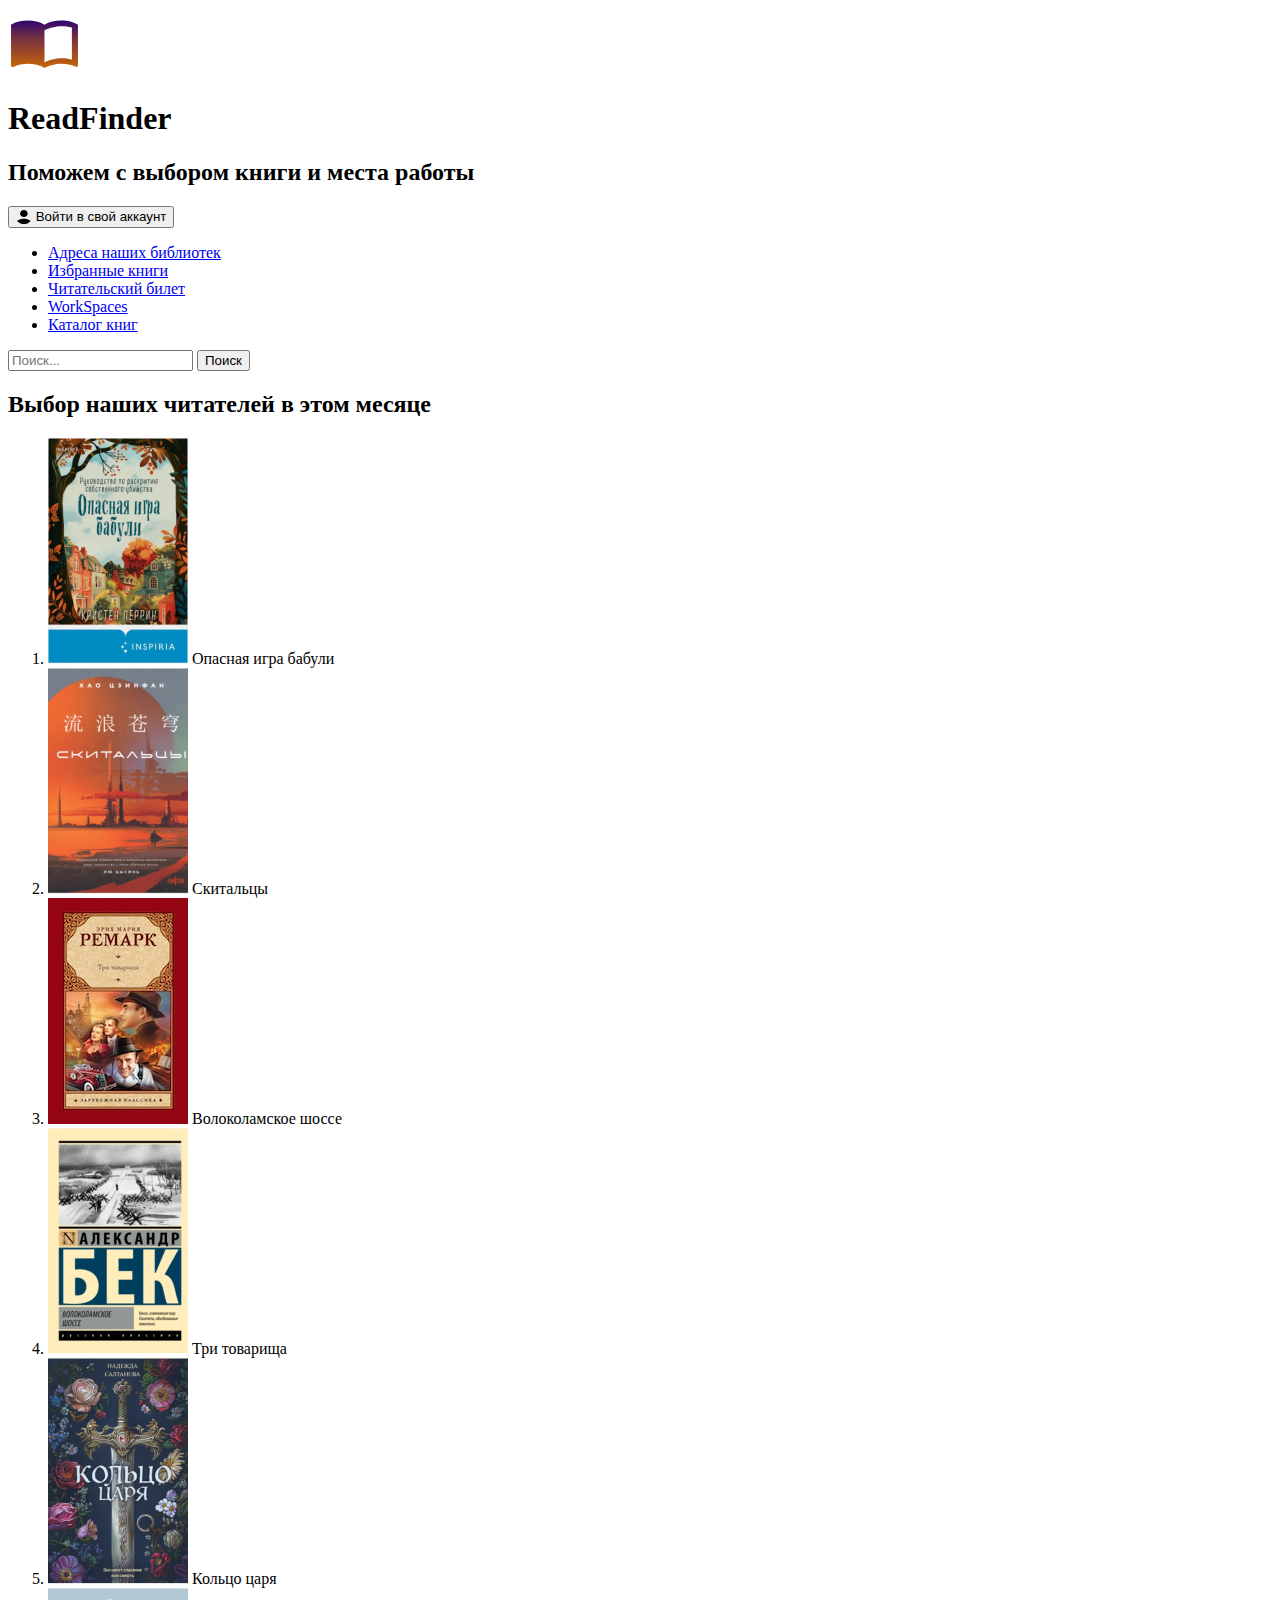
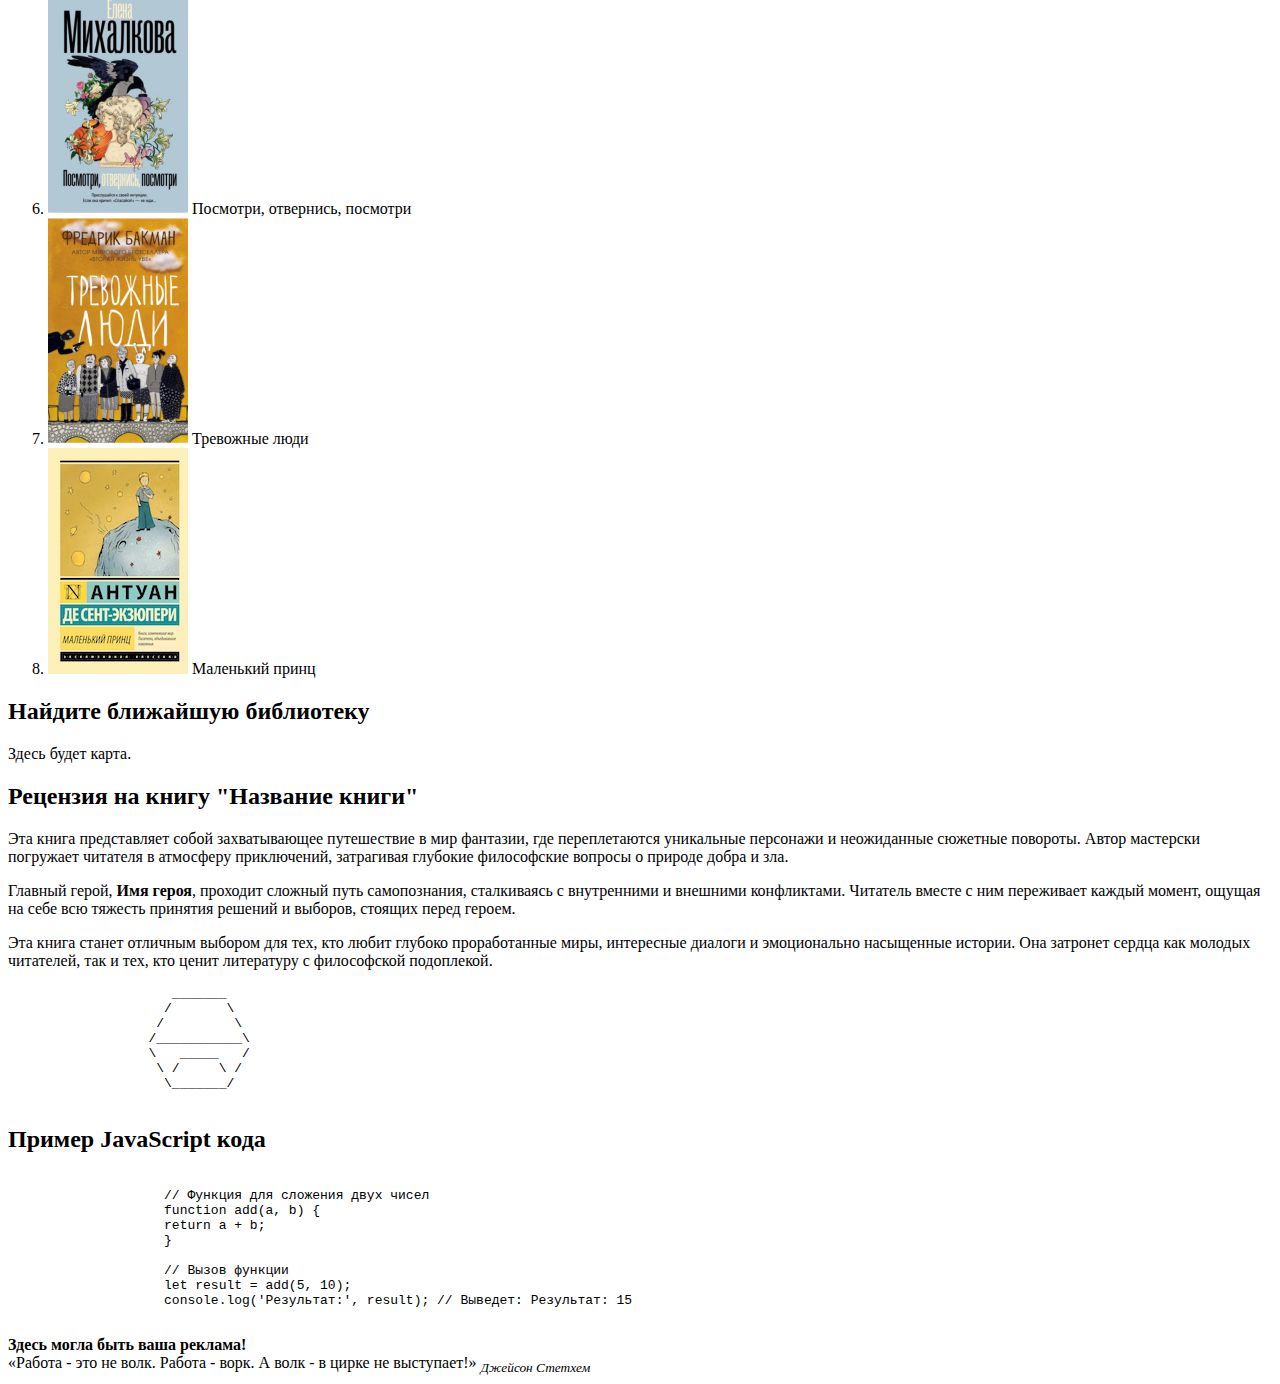
==== index.html @ 36b6b6d8 "HTML markup for the ReadFinder online library is ready" ====
<!DOCTYPE html>
<html lang="ru">
    <head>
        <meta charset="UTF-8">
        <meta name="description" content="Страница для поиска информации о книге, библиотеках и вакансий в библиотеках">
        <meta name="keywords" content="книга, вакансия, библиотека, коворкинг, чтение, изучение">
        <meta name="viewport" content="width=device-width, initial-scale=1.0">
        <!--<link rel="stylesheet" href="outlines.css">-->
        <title>ReadFinder</title>
    </head>
    <body>

        <header>
            <img src="images/bookLogo.svg">
            <h1>ReadFinder</h1>
            <h2>Поможем с выбором книги и места работы</h2>
            <button>
                <img src="images/loginLogo.svg" alt="Иконка" style="width: 16px; height: 16px; vertical-align: middle;">
                Войти в свой аккаунт
            </button>
            <nav>
                <ul>
                    <li><a href="#addresses">Адреса наших библиотек</a></li>
                    <li><a href="#favorites">Избранные книги</a></li>
                    <li><a href="#card">Читательский билет</a></li>
                    <li><a href="#workspaces">WorkSpaces</a></li>
                    <li><a href="#catalog">Каталог книг</a></li>
                </ul>
            </nav>
            <form action="#" method="get">
                <input type="text" placeholder="Поиск...">
                <button type="submit">Поиск</button>
            </form>
        </header>

        <main>
            <section id="books">
                <h2>Выбор наших читателей в этом месяце</h2>
                <ol>
                    <li>
                        <img src="files/bookImage1.jpg">
                        Опасная игра бабули
                    </li>
                    <li>
                        <img src="files/bookImage2.jpg">
                        Скитальцы
                    </li>
                    <li>
                        <img src="files/bookImage3.jpg">
                        Волоколамское шоссе
                    </li>
                    <li>
                        <img src="files/bookImage4.jpg">
                        Три товарища
                    </li>
                    <li>
                        <img src="files/bookImage5.jpg">
                        Кольцо царя
                    </li>
                    <li>
                        <img src="files/bookImage6.jpg">
                        Посмотри, отвернись, посмотри
                    </li>
                    <li>
                        <img src="files/bookImage7.jpg">
                        Тревожные люди
                    </li>
                    <li>
                        <img src="files/bookImage8.jpg">
                        Маленький принц
                    </li>
                </ol>
            </section>

            <section id="map">
                <h2>Найдите ближайшую библиотеку</h2>
                <p>Здесь будет карта.</p>
            </section>

            <section id="articles">
                <article>
                    <h2>Рецензия на книгу "Название книги"</h2>
                    <p>Эта книга представляет собой захватывающее путешествие в мир фантазии, где переплетаются уникальные персонажи и неожиданные сюжетные повороты. Автор мастерски погружает читателя в атмосферу приключений, затрагивая глубокие философские вопросы о природе добра и зла.</p>

                    <p>Главный герой, <strong>Имя героя</strong>, проходит сложный путь самопознания, сталкиваясь с внутренними и внешними конфликтами. Читатель вместе с ним переживает каждый момент, ощущая на себе всю тяжесть принятия решений и выборов, стоящих перед героем.</p>

                    <p>Эта книга станет отличным выбором для тех, кто любит глубоко проработанные миры, интересные диалоги и эмоционально насыщенные истории. Она затронет сердца как молодых читателей, так и тех, кто ценит литературу с философской подоплекой.</p>
                </article>
            </section>

            <section id="pseudographics">
                <pre>
                     _______
                    /       \
                   /         \
                  /___________\
                  \   _____   /
                   \ /     \ /
                    \_______/
                </pre>
            </section>

            <section id="code snippet">
                <h2>Пример JavaScript кода</h2>
                <pre><code>
                    // Функция для сложения двух чисел
                    function add(a, b) {
                    return a + b;
                    }

                    // Вызов функции
                    let result = add(5, 10);
                    console.log('Результат:', result); // Выведет: Результат: 15
                </code></pre>
            </section>
        </main>

        <footer>
            <section id="advertising">
                <aside><strong>Здесь могла быть ваша реклама!</strong></aside>
            </section>

            <section id="quotes">
                <q>Работа - это не волк. Работа - ворк. А волк - в цирке не выступает!</q>
                <cite><sub>Джейсон Стетхем</sub></cite>

            </section>
        </footer>

    </body>
</html>
---- outlines.css ----
* {
    position: relative;
    padding: 10px; /* Небольшой отступ для содержания */
    box-sizing: border-box; /* Учитываем границы и отступы в общей ширине элемента */
}

/* Стиль подписей */
*::before {
    content: attr(data-tag);
    position: absolute;
    top: 5px;
    right: 5px;
    background-color: rgba(0, 0, 0, 0.4); /* Увеличен opacity для более заметного фона */
    color: rgba(255, 255, 255, 0.9); /* Сделан текст более заметным */
    font-size: 12px;
    padding: 2px 6px;
    border-radius: 3px;
    z-index: 100;
    white-space: nowrap;
}

/* Установка z-index для предотвращения наложения */
html {
    outline: 2px dashed lightblue;
    z-index: 1;
    margin-bottom: 20px; /* Добавлено пространство снизу */
}

body {
    outline: 2px dashed blue;
    background-color: #e3f2fd;
    padding: 20px; /* Увеличен отступ */
    position: relative; /* Чтобы внутренние элементы могли быть позиционированы относительно body */
    z-index: 2;
}

header {
    outline: 2px solid blue;
    background-color: #bbdefb;
    margin-bottom: 20px; /* Добавлено пространство снизу */
    position: relative; /* Чтобы внутренние элементы могли быть позиционированы относительно header */
    z-index: 3;
}

/* Остальные элементы остаются без изменений */

nav {
    outline: 2px solid purple;
    background-color: #e1bee7;
    padding: 10px;
}

main {
    outline: 2px solid green;
    background-color: #c8e6c9;
    padding: 10px;
    margin-bottom: 10px;
}

section {
    outline: 2px solid orange;
    background-color: #ffe0b2;
    padding: 10px;
}

article {
    outline: 2px solid red;
    background-color: #ffcdd2;
    padding: 10px;
    margin-bottom: 10px;
}

footer {
    outline: 2px solid lightgreen;
    background-color: #dcedc8;
    padding: 10px;
}

h1, h2, h3, h4, h5, h6 {
    outline: 2px solid pink;
}

p {
    outline: 2px solid yellow;
    padding: 5px;
}

a {
    outline: 2px solid cyan;
    color: blue;
    text-decoration: underline;
}

ul, ol {
    outline: 2px solid teal;
    padding: 10px;
    margin-bottom: 10px;
}

li {
    outline: 2px solid lightcoral;
    margin: 5px 0;
}

table {
    outline: 2px solid darkgreen;
    width: 100%;
    border-collapse: collapse;
}

td, th {
    outline: 2px solid brown;
    padding: 5px;
    text-align: left;
}

img {
    outline: 2px solid violet;
    padding: 5px;
}

form {
    outline: 2px solid olive;
    padding: 10px;
    margin-bottom: 10px;
}

input, button, textarea, select {
    outline: 2px solid darkorange;
    margin-bottom: 10px;
    padding: 5px;
}

/* Добавляем имена элементов */
html::before { content: "<html>"; background-color: rgba(173, 216, 230, 0.5); }
body::before { content: "<body>"; background-color: rgba(135, 206, 250, 0.5); }
header::before { content: "<header>"; background-color: rgba(187, 222, 251, 0.5); }
nav::before { content: "<nav>"; background-color: rgba(225, 190, 231, 0.5); }
main::before { content: "<main>"; background-color: rgba(200, 230, 201, 0.5); }
section::before { content: "<section>"; background-color: rgba(255, 224, 178, 0.5); }
article::before { content: "<article>"; background-color: rgba(255, 205, 210, 0.5); }
footer::before { content: "<footer>"; background-color: rgba(220, 237, 200, 0.5); }
h1::before { content: "<h1>"; background-color: rgba(255, 182, 193, 0.5); }
h2::before { content: "<h2>"; background-color: rgba(255, 182, 193, 0.5); }
h3::before { content: "<h3>"; background-color: rgba(255, 182, 193, 0.5); }
h4::before { content: "<h4>"; background-color: rgba(255, 182, 193, 0.5); }
h5::before { content: "<h5>"; background-color: rgba(255, 182, 193, 0.5); }
h6::before { content: "<h6>"; background-color: rgba(255, 182, 193, 0.5); }
p::before { content: "<p>"; background-color: rgba(255, 255, 102, 0.5); }
a::before { content: "<a>"; background-color: rgba(173, 216, 230, 0.5); }
ul::before { content: "<ul>"; background-color: rgba(0, 128, 128, 0.5); }
ol::before { content: "<ol>"; background-color: rgba(0, 128, 128, 0.5); }
li::before { content: "<li>"; background-color: rgba(240, 128, 128, 0.5); }
table::before { content: "<table>"; background-color: rgba(34, 139, 34, 0.5); }
td::before { content: "<td>"; background-color: rgba(139, 69, 19, 0.5); }
th::before { content: "<th>"; background-color: rgba(139, 69, 19, 0.5); }
img::before { content: "<img>"; background-color: rgba(238, 130, 238, 0.5); }
form::before { content: "<form>"; background-color: rgba(128, 128, 0, 0.5); }
input::before { content: "<input>"; background-color: rgba(255, 165, 0, 0.5); }
button::before { content: "<button>"; background-color: rgba(255, 165, 0, 0.5); }
textarea::before { content: "<textarea>"; background-color: rgba(255, 165, 0, 0.5); }
select::before { content: "<select>"; background-color: rgba(255, 165, 0, 0.5); }
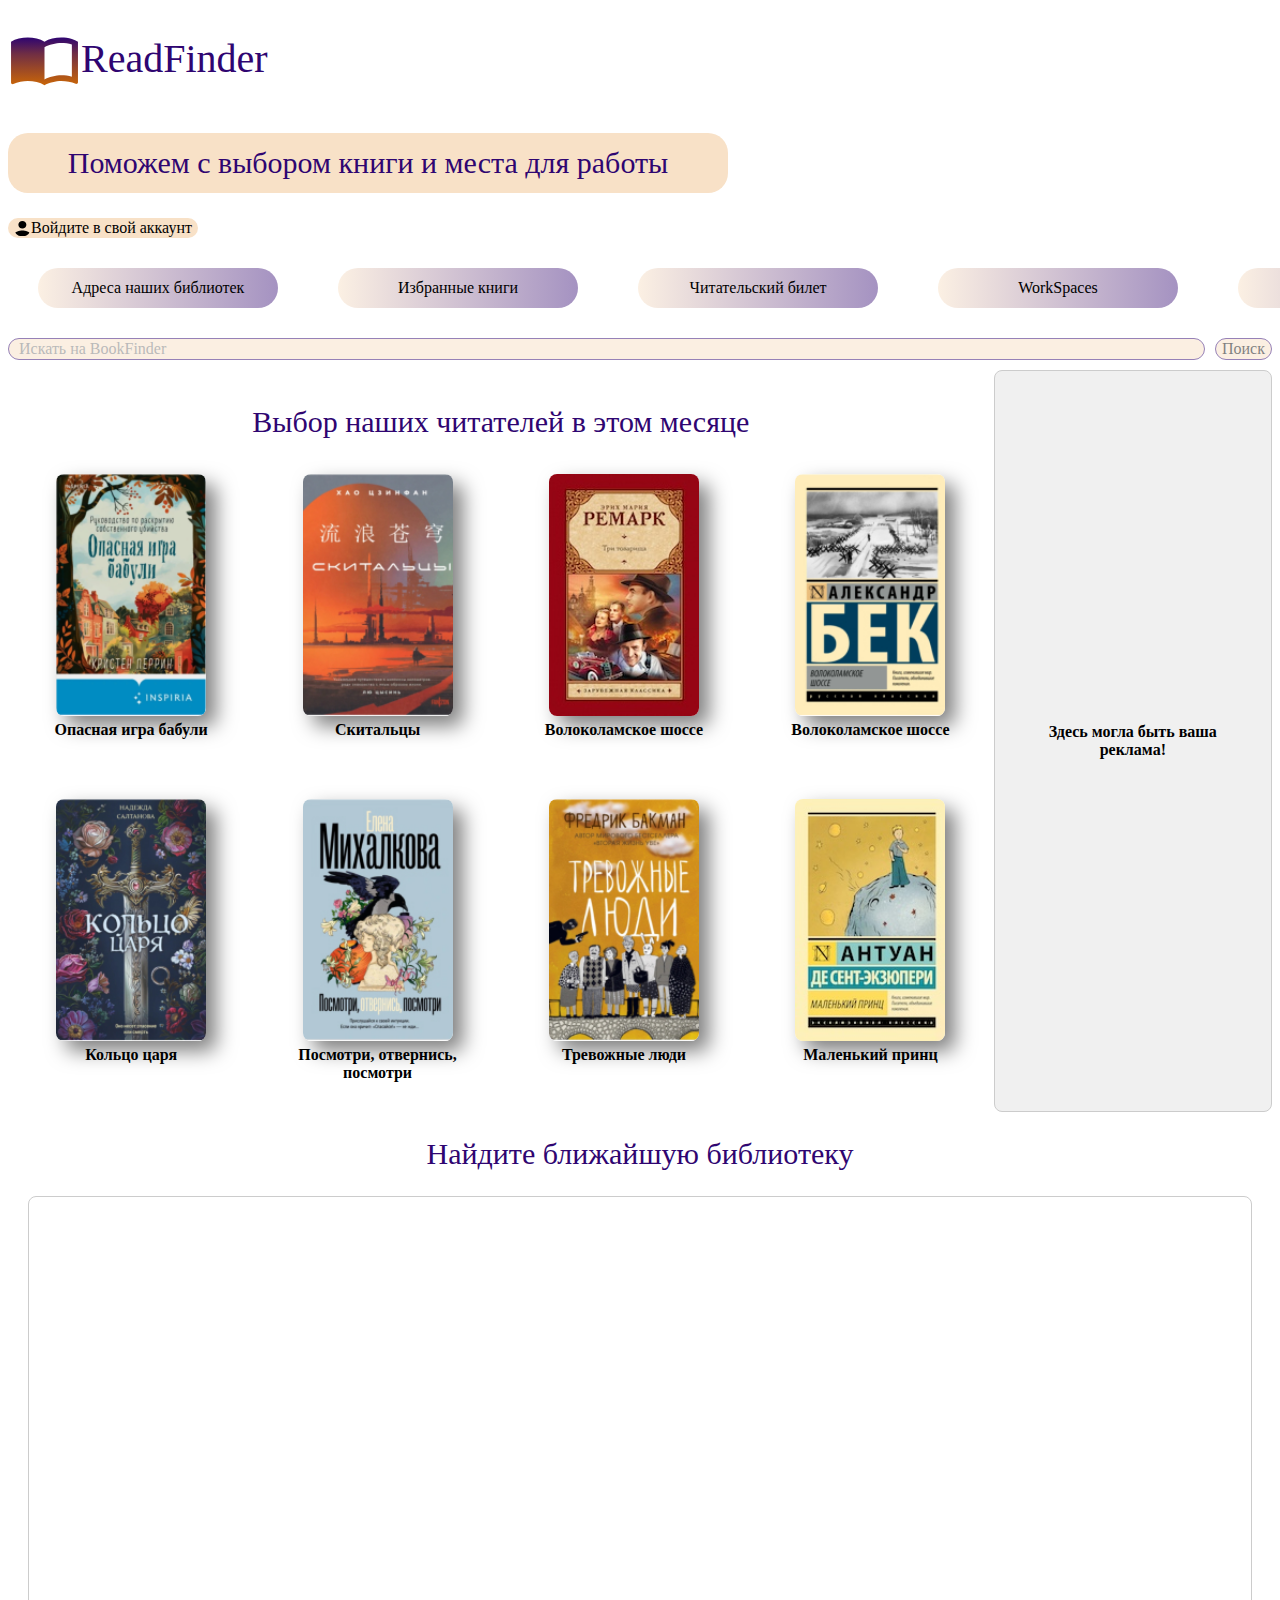
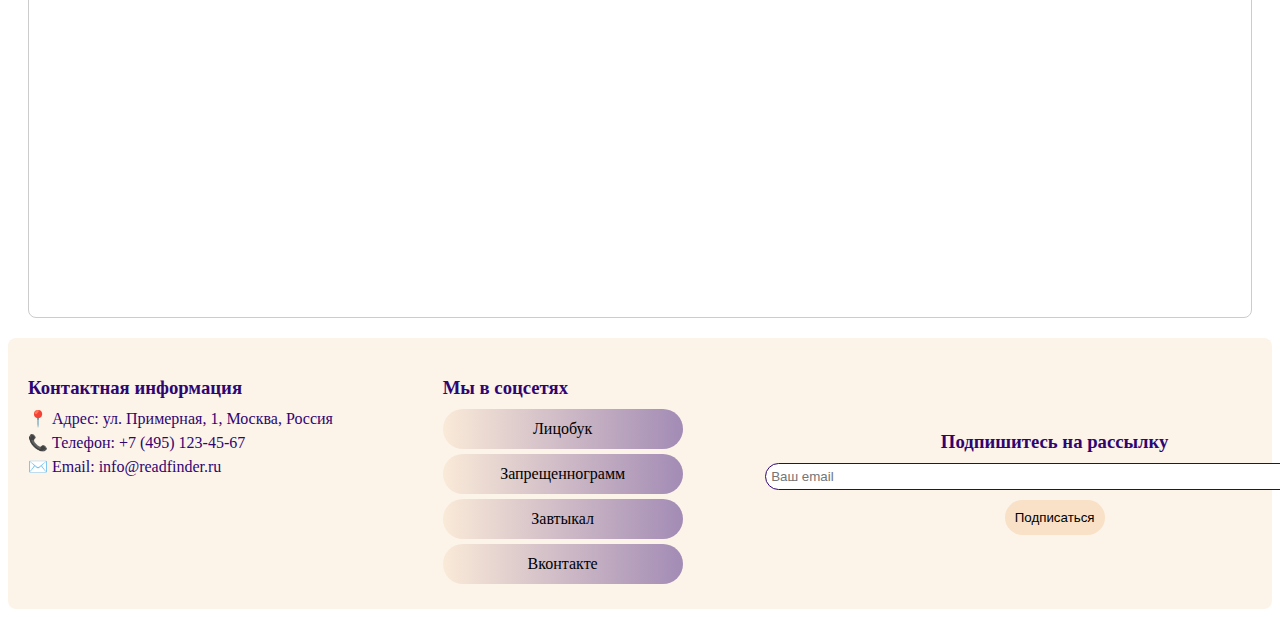
==== commit a347ca4f: "CSS file was added" ====
--- a/index.html
+++ b/index.html
@@ -1,129 +1,123 @@
 <!DOCTYPE html>
 <html lang="ru">
     <head>
+        <link rel="stylesheet" href="index.css">
         <meta charset="UTF-8">
         <meta name="description" content="Страница для поиска информации о книге, библиотеках и вакансий в библиотеках">
         <meta name="keywords" content="книга, вакансия, библиотека, коворкинг, чтение, изучение">
         <meta name="viewport" content="width=device-width, initial-scale=1.0">
-        <!--<link rel="stylesheet" href="outlines.css">-->
         <title>ReadFinder</title>
     </head>
     <body>
 
         <header>
-            <img src="images/bookLogo.svg">
-            <h1>ReadFinder</h1>
-            <h2>Поможем с выбором книги и места работы</h2>
-            <button>
-                <img src="images/loginLogo.svg" alt="Иконка" style="width: 16px; height: 16px; vertical-align: middle;">
-                Войти в свой аккаунт
+            <div id="logo">
+                <img src="images/bookLogo.svg" alt="изображение лого">
+                <h1>ReadFinder</h1>
+            </div>
+            <h2 id="slog">Поможем с выбором книги и места для работы</h2>
+            <button id="login">
+                <img src="images/loginLogo.svg" alt="Иконка">
+                Войдите в свой аккаунт
             </button>
+
             <nav>
-                <ul>
+                <ol>
                     <li><a href="#addresses">Адреса наших библиотек</a></li>
                     <li><a href="#favorites">Избранные книги</a></li>
                     <li><a href="#card">Читательский билет</a></li>
                     <li><a href="#workspaces">WorkSpaces</a></li>
                     <li><a href="#catalog">Каталог книг</a></li>
-                </ul>
+                </ol>
             </nav>
-            <form action="#" method="get">
-                <input type="text" placeholder="Поиск...">
+
+            <form action="#login" method="get">
+                <input type="text" placeholder="Искать на BookFinder">
                 <button type="submit">Поиск</button>
             </form>
         </header>
 
         <main>
-            <section id="books">
-                <h2>Выбор наших читателей в этом месяце</h2>
-                <ol>
-                    <li>
-                        <img src="files/bookImage1.jpg">
-                        Опасная игра бабули
-                    </li>
-                    <li>
-                        <img src="files/bookImage2.jpg">
-                        Скитальцы
-                    </li>
-                    <li>
-                        <img src="files/bookImage3.jpg">
-                        Волоколамское шоссе
-                    </li>
-                    <li>
-                        <img src="files/bookImage4.jpg">
-                        Три товарища
-                    </li>
-                    <li>
-                        <img src="files/bookImage5.jpg">
-                        Кольцо царя
-                    </li>
-                    <li>
-                        <img src="files/bookImage6.jpg">
-                        Посмотри, отвернись, посмотри
-                    </li>
-                    <li>
-                        <img src="files/bookImage7.jpg">
-                        Тревожные люди
-                    </li>
-                    <li>
-                        <img src="files/bookImage8.jpg">
-                        Маленький принц
-                    </li>
-                </ol>
-            </section>
+
+            <div id="books-and-ads">
+                <section id="best-books">
+                    <h2>Выбор наших читателей в этом месяце</h2>
+                    <ol>
+                        <li>
+                            <img src="files/bookImage1.jpg" alt="изображение книги">
+                            <span>Опасная игра бабули</span>
+                        </li>
+                        <li>
+                            <img src="files/bookImage2.jpg" alt="изображение книги">
+                            <span>Скитальцы</span>
+                        </li>
+                        <li>
+                            <img src="files/bookImage3.jpg" alt="изображение книги">
+                            <span>Волоколамское шоссе</span>
+                        </li>
+                        <li>
+                            <img src="files/bookImage4.jpg" alt="изображение книги">
+                            <span>Волоколамское шоссе</span>
+                        </li>
+                        <li>
+                            <img src="files/bookImage5.jpg" alt="изображение книги">
+                            <span>Кольцо царя</span>
+                        </li>
+                        <li>
+                            <img src="files/bookImage6.jpg" alt="изображение книги">
+                            <span>Посмотри, отвернись, посмотри</span>
+                        </li>
+                        <li>
+                            <img src="files/bookImage7.jpg" alt="изображение книги">
+                            <span>Тревожные люди</span>
+                        </li>
+                        <li>
+                            <img src="files/bookImage8.jpg" alt="изображение книги">
+                            <span>Маленький принц</span>
+                        </li>
+                    </ol>
+                </section>
+
+                <section id="advertising">
+                    <aside><strong>Здесь могла быть ваша реклама!</strong></aside>
+                </section>
+            </div>
 
             <section id="map">
                 <h2>Найдите ближайшую библиотеку</h2>
-                <p>Здесь будет карта.</p>
+                <div id="map-container">
+                    <iframe
+                            src="https://yandex.ru/map-widget/v1/?um=constructor%3A86622176465eceaf7da85390942378d9879f2b0e415880adba91117fdd1f2b6a&amp;source=constructor"
+                            width="1280"
+                            height="720"
+                            frameborder="0">
+                    </iframe>
+                </div>
             </section>
 
-            <section id="articles">
-                <article>
-                    <h2>Рецензия на книгу "Название книги"</h2>
-                    <p>Эта книга представляет собой захватывающее путешествие в мир фантазии, где переплетаются уникальные персонажи и неожиданные сюжетные повороты. Автор мастерски погружает читателя в атмосферу приключений, затрагивая глубокие философские вопросы о природе добра и зла.</p>
 
-                    <p>Главный герой, <strong>Имя героя</strong>, проходит сложный путь самопознания, сталкиваясь с внутренними и внешними конфликтами. Читатель вместе с ним переживает каждый момент, ощущая на себе всю тяжесть принятия решений и выборов, стоящих перед героем.</p>
-
-                    <p>Эта книга станет отличным выбором для тех, кто любит глубоко проработанные миры, интересные диалоги и эмоционально насыщенные истории. Она затронет сердца как молодых читателей, так и тех, кто ценит литературу с философской подоплекой.</p>
-                </article>
-            </section>
-
-            <section id="pseudographics">
-                <pre>
-                     _______
-                    /       \
-                   /         \
-                  /___________\
-                  \   _____   /
-                   \ /     \ /
-                    \_______/
-                </pre>
-            </section>
-
-            <section id="code snippet">
-                <h2>Пример JavaScript кода</h2>
-                <pre><code>
-                    // Функция для сложения двух чисел
-                    function add(a, b) {
-                    return a + b;
-                    }
-
-                    // Вызов функции
-                    let result = add(5, 10);
-                    console.log('Результат:', result); // Выведет: Результат: 15
-                </code></pre>
-            </section>
         </main>
 
         <footer>
-            <section id="advertising">
-                <aside><strong>Здесь могла быть ваша реклама!</strong></aside>
+            <section id="contact-information">
+                <h3>Контактная информация</h3>
+                <p>📍 Адрес: ул. Примерная, 1, Москва, Россия</p>
+                <p>📞 Телефон: +7 (495) 123-45-67</p>
+                <p>✉️ Email: info@readfinder.ru</p>
             </section>
-
-            <section id="quotes">
-                <q>Работа - это не волк. Работа - ворк. А волк - в цирке не выступает!</q>
-                <cite><sub>Джейсон Стетхем</sub></cite>
-
+            <section id="social-media">
+                <h3>Мы в соцсетях</h3>
+                <p><a href="#">Лицобук</a></p>
+                <p><a href="#">Запрещеннограмм</a></p>
+                <p><a href="#">Завтыкал</a></p>
+                <p><a href="#">Вконтакте</a></p>
+            </section>
+            <section id="newsletter">
+                <h3>Подпишитесь на рассылку</h3>
+                <form action="#" method="post">
+                    <input type="email" name="email" placeholder="Ваш email" required>
+                    <button type="submit">Подписаться</button>
+                </form>
             </section>
         </footer>
 
--- a/index.css
+++ b/index.css
@@ -0,0 +1,206 @@
+h1{
+    font: lighter 40px Inter;
+    color: #2F0571;
+}
+
+#logo{
+    display: flex;
+    justify-content: left;
+}
+
+#slog{
+    font: lighter 30px Inter;
+    height: 60px;
+    width: 720px;
+    background-color: #F8E1C7;
+    border-radius: 20px;
+    display: flex;
+    justify-content: center;
+    align-items: center;
+}
+
+h2{
+    font: lighter 30px Inter;
+    color: #2F0571;
+}
+
+nav ol{
+    display: flex;
+    justify-content: space-between;
+    padding: 0;
+    margin: 20px;
+}
+
+a{
+    font: lighter 16px Inter;
+    height: 40px;
+    width: 240px;
+    color: black;
+    background: linear-gradient(to right, rgba(248, 225, 199, 0.5), rgba(47, 5, 113, 0.435));
+    border-radius: 20px;
+    display: flex;
+    justify-content: center;
+    align-items: center;
+    text-decoration: none;
+}
+
+ol {
+    display: grid;
+    grid-template-columns: repeat(4, 1fr);
+    gap: 40px;
+    margin: 0;
+    padding: 0;
+}
+
+ol li {
+    display: flex;
+    flex-direction: column;
+    align-items: center;
+    font: lighter 16px Inter;
+    margin: 10px;
+}
+
+ol li span {
+    font-weight: bold;
+    margin-top: 5px;
+    text-align: center;
+}
+
+ol li img{
+    width: 150px;
+    height: auto;
+    border-radius: 8px;
+    box-shadow: 10px 10px 20px rgba(0, 0, 0, 0.5)
+}
+
+#login{
+    font: lighter 16px Inter;
+    background-color: #F8E1C7;
+    border-radius: 20px;
+    display: flex;
+    justify-content: center;
+    align-items: center;
+    border: 0;
+    cursor: pointer;
+}
+
+#login img{
+    width: 17px;
+    height: 17px;
+}
+header form [type="text"], header form [type="submit"] {
+    font: lighter 16px Inter;
+    background-color: #F8E1C7;
+    border-radius: 20px;
+    display: flex;
+    justify-content: center;
+    align-items: center;
+    border: 1px solid #2F0571;
+    opacity: 0.5;
+}
+header form [type="text"]{
+    width: 100%;
+    padding-left: 10px;
+    margin-right: 10px;
+}
+
+header form{
+    display: flex;
+    justify-content: center;
+    align-items: center;
+}
+
+#books-and-ads {
+    display: flex;
+    margin: 0;
+}
+
+#best-books {
+    flex: 4;
+    text-align: center;
+    padding: 20px;
+}
+
+#advertising {
+    flex: 1;
+    padding: 20px;
+    margin-top: 10px;
+    background-color: #f0f0f0;
+    border: 1px solid #ccc;
+    border-radius: 8px;
+    display: flex;
+    justify-content: center;
+    align-items: center;
+    text-align: center;
+}
+
+#map {
+    text-align: center;
+    margin: 20px ;
+}
+
+#map-container {
+    display: flex;
+    justify-content: center;
+}
+
+iframe {
+    border: 1px solid #ccc;
+    border-radius: 8px;
+}
+
+footer {
+    width: 100%;
+    padding: 20px;
+    background-color: rgba(248, 225, 199, 0.4);
+    display: grid;
+    grid-template-columns: repeat(3, 1fr);
+    gap: 20px;
+    border-radius: 8px;
+    box-sizing: border-box;
+}
+
+#contact-information,
+#social-media,
+#newsletter {
+    font: lighter 16px Inter;
+    color: #2F0571;
+}
+
+h3 {
+    margin-bottom: 10px;
+}
+
+#contact-information p,
+#social-media p {
+    margin: 5px 0;
+}
+
+#newsletter {
+    display: flex;
+    flex-direction: column;
+    justify-content: center;
+    align-items: center;
+}
+
+#newsletter form {
+    display: flex;
+    flex-direction: column;
+    align-items: center;
+}
+
+#newsletter input {
+    padding: 5px;
+    margin-bottom: 10px;
+    border: 1px solid #2F0571;
+    border-radius: 20px;
+    width: 300%;
+}
+
+#newsletter button {
+    background-color: #F8E1C7;
+    border: none;
+    border-radius: 20px;
+    padding: 10px;
+    cursor: pointer;
+}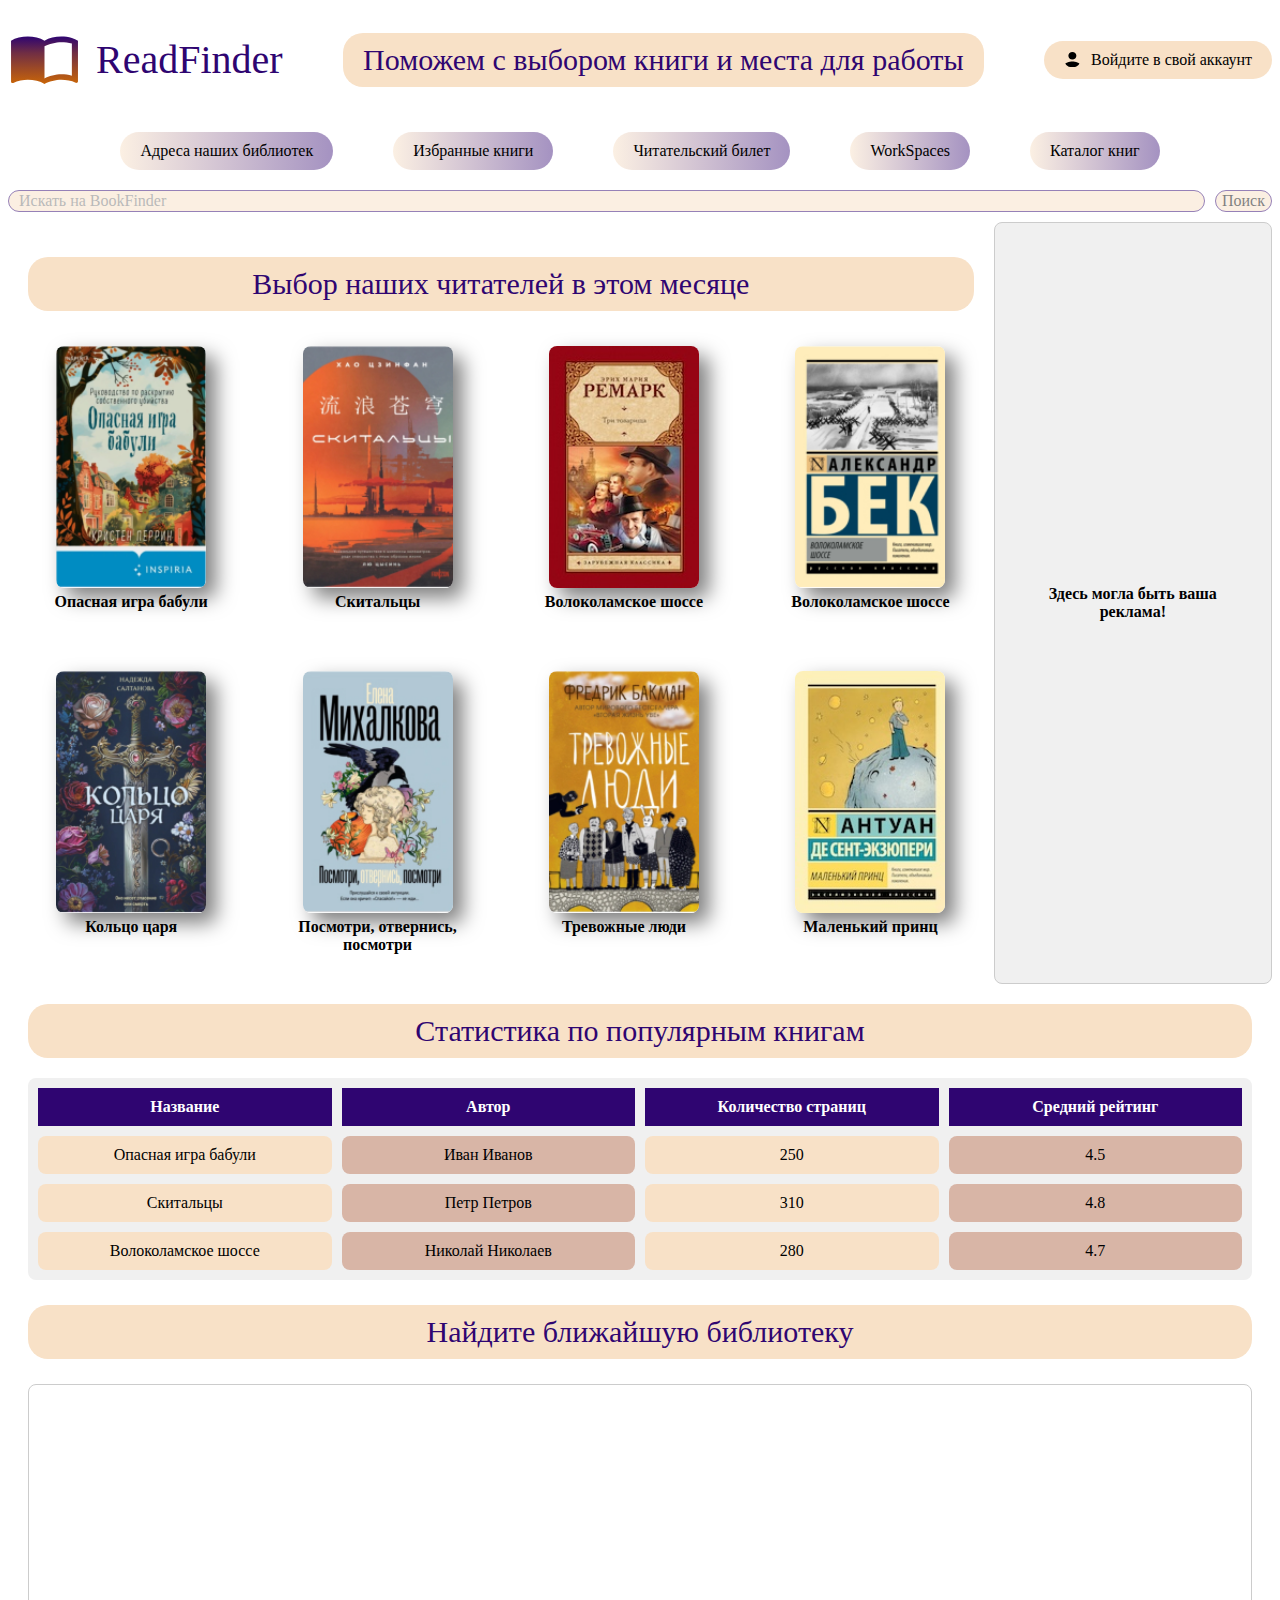
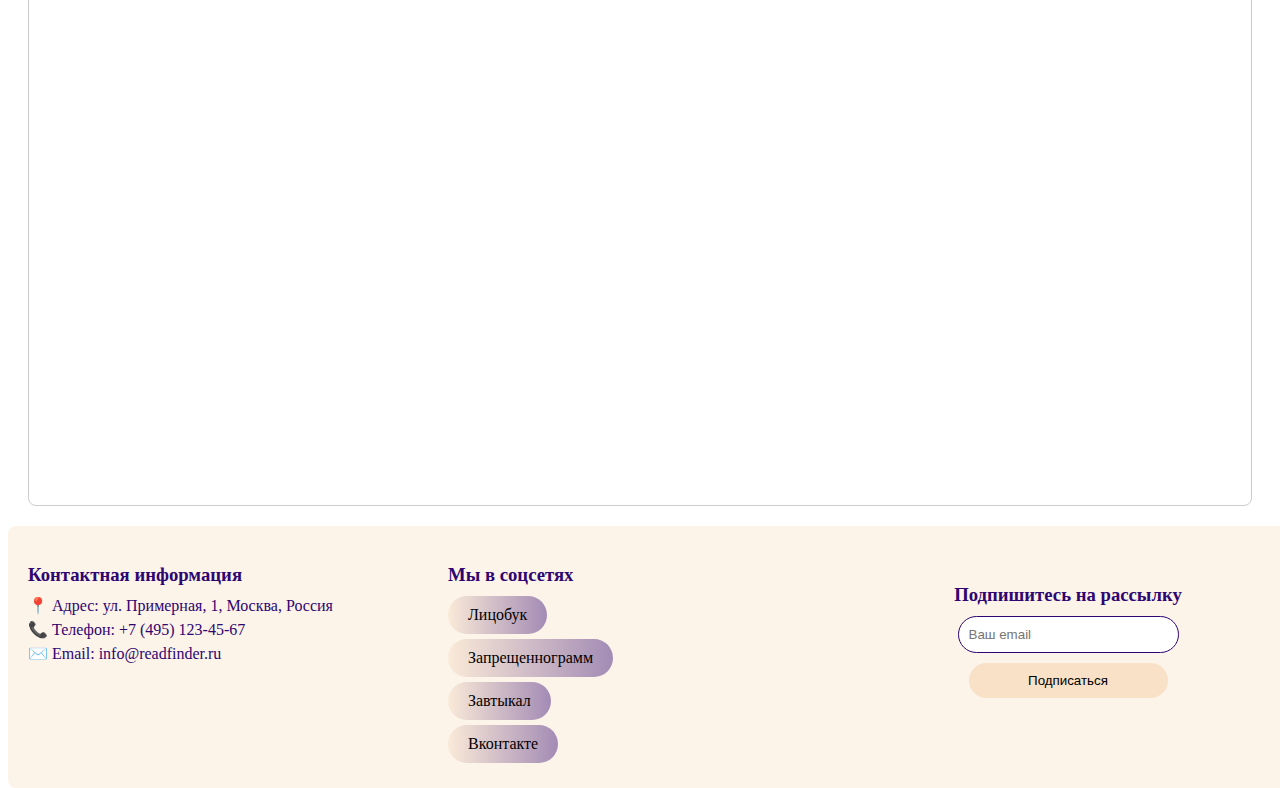
==== commit 4c0b2999: "All remaining text was aligned, optimizations were carried out for correct display on HD, Full HD, Q" ====
--- a/index.html
+++ b/index.html
@@ -11,23 +11,27 @@
     <body>
 
         <header>
-            <div id="logo">
-                <img src="images/bookLogo.svg" alt="изображение лого">
-                <h1>ReadFinder</h1>
+            <div id="base-header">
+                <div id="logo-text">
+                    <a href="index.html">
+                        <img src="images/bookLogo.svg" alt="изображение лого">
+                    </a>
+                    <h1>ReadFinder</h1>
+                </div>
+                <h2 id="slog">Поможем с выбором книги и места для работы</h2>
+                <button id="login">
+                    <img src="images/loginLogo.svg" alt="Иконка">
+                    Войдите в свой аккаунт
+                </button>
             </div>
-            <h2 id="slog">Поможем с выбором книги и места для работы</h2>
-            <button id="login">
-                <img src="images/loginLogo.svg" alt="Иконка">
-                Войдите в свой аккаунт
-            </button>
 
             <nav>
                 <ol>
-                    <li><a href="#addresses">Адреса наших библиотек</a></li>
-                    <li><a href="#favorites">Избранные книги</a></li>
-                    <li><a href="#card">Читательский билет</a></li>
-                    <li><a href="#workspaces">WorkSpaces</a></li>
-                    <li><a href="#catalog">Каталог книг</a></li>
+                    <li><a href="#addresses" class="gradient-links">Адреса наших библиотек</a></li>
+                    <li><a href="#favorites" class="gradient-links">Избранные книги</a></li>
+                    <li><a href="#card" class="gradient-links">Читательский билет</a></li>
+                    <li><a href="#workspaces" class="gradient-links">WorkSpaces</a></li>
+                    <li><a href="#catalog" class="gradient-links">Каталог книг</a></li>
                 </ol>
             </nav>
 
@@ -83,6 +87,32 @@
                 </section>
             </div>
 
+            <section id="book-stats">
+                <h2>Статистика по популярным книгам</h2>
+                <div id="book-table">
+                    <div class="header">Название</div>
+                    <div class="header">Автор</div>
+                    <div class="header">Количество страниц</div>
+                    <div class="header">Средний рейтинг</div>
+
+                    <div class="row">Опасная игра бабули</div>
+                    <div class="row">Иван Иванов</div>
+                    <div class="row">250</div>
+                    <div class="row">4.5</div>
+
+                    <div class="row">Скитальцы</div>
+                    <div class="row">Петр Петров</div>
+                    <div class="row">310</div>
+                    <div class="row">4.8</div>
+
+                    <div class="row">Волоколамское шоссе</div>
+                    <div class="row">Николай Николаев</div>
+                    <div class="row">280</div>
+                    <div class="row">4.7</div>
+                </div>
+            </section>
+
+
             <section id="map">
                 <h2>Найдите ближайшую библиотеку</h2>
                 <div id="map-container">
@@ -95,7 +125,6 @@
                 </div>
             </section>
 
-
         </main>
 
         <footer>
@@ -107,10 +136,10 @@
             </section>
             <section id="social-media">
                 <h3>Мы в соцсетях</h3>
-                <p><a href="#">Лицобук</a></p>
-                <p><a href="#">Запрещеннограмм</a></p>
-                <p><a href="#">Завтыкал</a></p>
-                <p><a href="#">Вконтакте</a></p>
+                <p><a class="gradient-links" href="#">Лицобук</a></p>
+                <p><a class="gradient-links" href="#">Запрещеннограмм</a></p>
+                <p><a class="gradient-links" href="#">Завтыкал</a></p>
+                <p><a class="gradient-links" href="#">Вконтакте</a></p>
             </section>
             <section id="newsletter">
                 <h3>Подпишитесь на рассылку</h3>
--- a/index.css
+++ b/index.css
@@ -1,47 +1,75 @@
-h1{
+#base-header {
+    display: flex;
+    align-items: center;
+    justify-content: space-between;
+    gap: 20px;
+}
+
+#logo-text {
+    display: flex;
+    align-items: center;
+}
+
+#logo-text img {
+    margin-right: 15px;
+}
+
+h1 {
     font: lighter 40px Inter;
     color: #2F0571;
 }
 
-#logo{
-    display: flex;
-    justify-content: left;
-}
-
-#slog{
-    font: lighter 30px Inter;
-    height: 60px;
-    width: 720px;
-    background-color: #F8E1C7;
-    border-radius: 20px;
-    display: flex;
-    justify-content: center;
-    align-items: center;
-}
-
-h2{
+h2 {
     font: lighter 30px Inter;
     color: #2F0571;
-}
-
-nav ol{
-    display: flex;
-    justify-content: space-between;
+    background-color: #F8E1C7;
+    border-radius: 20px;
+    padding: 10px 20px;
+}
+
+#login {
+    display: flex;
+    align-items: center;
+    justify-content: center;
+    background-color: #2F0571;
+    color: black;
+    border: none;
+    padding: 10px 20px;
+    border-radius: 10px;
+    cursor: pointer;
+}
+
+#login img {
+    margin-right: 10px;
+}
+
+nav {
+    display: flex;
+    justify-content: center;
+}
+
+nav ol {
+    display: flex;
+    justify-content: center;
     padding: 0;
     margin: 20px;
-}
-
-a{
-    font: lighter 16px Inter;
-    height: 40px;
-    width: 240px;
+    list-style-type: none;
+    max-width: 100%;
+}
+
+nav ol li {
+    margin: 0 10px;
+}
+
+.gradient-links {
+    font: lighter 16px Inter;
     color: black;
     background: linear-gradient(to right, rgba(248, 225, 199, 0.5), rgba(47, 5, 113, 0.435));
     border-radius: 20px;
-    display: flex;
-    justify-content: center;
-    align-items: center;
+    padding: 10px 20px;
     text-decoration: none;
+    display: inline-block;
+    white-space: nowrap;
 }
 
 ol {
@@ -150,6 +178,7 @@
 }
 
 footer {
+    position: absolute;
     width: 100%;
     padding: 20px;
     background-color: rgba(248, 225, 199, 0.4);
@@ -176,25 +205,26 @@
     margin: 5px 0;
 }
 
+#newsletter form {
+    display: flex;
+    flex-direction: column;
+    align-items: center;
+}
+
 #newsletter {
     display: flex;
     flex-direction: column;
-    justify-content: center;
-    align-items: center;
-}
-
-#newsletter form {
-    display: flex;
-    flex-direction: column;
-    align-items: center;
+    align-items: center;
+    padding: 20px;
 }
 
 #newsletter input {
-    padding: 5px;
+    padding: 10px;
+    border: 1px solid #2F0571;
+    border-radius: 20px;
+    width: 100%;
+    max-width: 300px;
     margin-bottom: 10px;
-    border: 1px solid #2F0571;
-    border-radius: 20px;
-    width: 300%;
 }
 
 #newsletter button {
@@ -203,4 +233,157 @@
     border-radius: 20px;
     padding: 10px;
     cursor: pointer;
+    width: 100%;
+    max-width: 300px;
+}
+
+#book-table {
+    display: grid;
+    grid-template-columns: repeat(4, 1fr);
+    gap: 10px;
+    margin: 20px;
+    padding: 10px;
+    background-color: #f0f0f0;
+    border-radius: 8px;
+}
+
+#book-table .header {
+    font-weight: bold;
+    background-color: #2F0571;
+    color: white;
+    text-align: center;
+    padding: 10px;
+}
+
+#book-table .row {
+    padding: 10px;
+    text-align: center;
+    background-color: #F8E1C7;
+    border-radius: 8px;
+}
+
+#book-table .row:nth-child(even) {
+    background-color: #d8b5a6;
+}
+
+#book-stats h2{
+    margin: 20px;
+    text-align: center;
+}
+
+/* Оптимизация для экранов шириной 768px и меньше */
+@media screen and (max-width: 768px) {
+
+    #book-table {
+        grid-template-columns: repeat(4, 1fr);
+    }
+
+    #book-table .header, #book-table .row {
+        font-size: 12px;
+        padding: 5px;
+    }
+
+    #logo-text {
+        top: 5px;
+        left: 5px;
+    }
+
+    #logo-text img {
+        width: 40px;
+    }
+
+    #advertising {
+        display: none;
+    }
+
+    #base-header {
+        flex-direction: column;
+        align-items: center;
+    }
+
+    #logo-text {
+        margin-bottom: 10px;
+    }
+
+    h1 {
+        font-size: 28px;
+    }
+
+    h2 {
+        font-size: 24px;
+    }
+
+    #login {
+        font-size: 14px;
+        padding: 8px 15px;
+    }
+
+    nav ol {
+        flex-direction: column;
+        align-items: center;
+    }
+
+    a {
+        width: auto;
+        margin: 5px 0;
+    }
+
+    ol {
+        grid-template-columns: repeat(2, 1fr);
+        gap: 20px;
+    }
+
+    ol li img {
+        width: 100px;
+    }
+
+    #map-container {
+        width: 100%;
+        overflow: hidden;
+    }
+
+    iframe {
+        width: 100%;
+        height: 400px;
+    }
+
+    #newsletter input {
+        width: 100%;
+    }
+}
+
+/* Оптимизация для экранов шириной 480px и меньше */
+@media screen and (max-width: 480px) {
+
+    h2 {
+        font-size: 20px;
+    }
+
+    #login {
+        font-size: 12px;
+        padding: 5px 10px;
+    }
+
+    nav ol {
+        margin: 5px 0;
+    }
+
+    ol {
+        grid-template-columns: 1fr;
+    }
+
+    ol li img {
+        width: 80px;
+    }
+
+    footer {
+        text-align: center;
+        grid-template-columns: 1fr;
+    }
+
+    #contact-information,
+    #social-media,
+    #newsletter {
+        font-size: 14px;
+    }
 }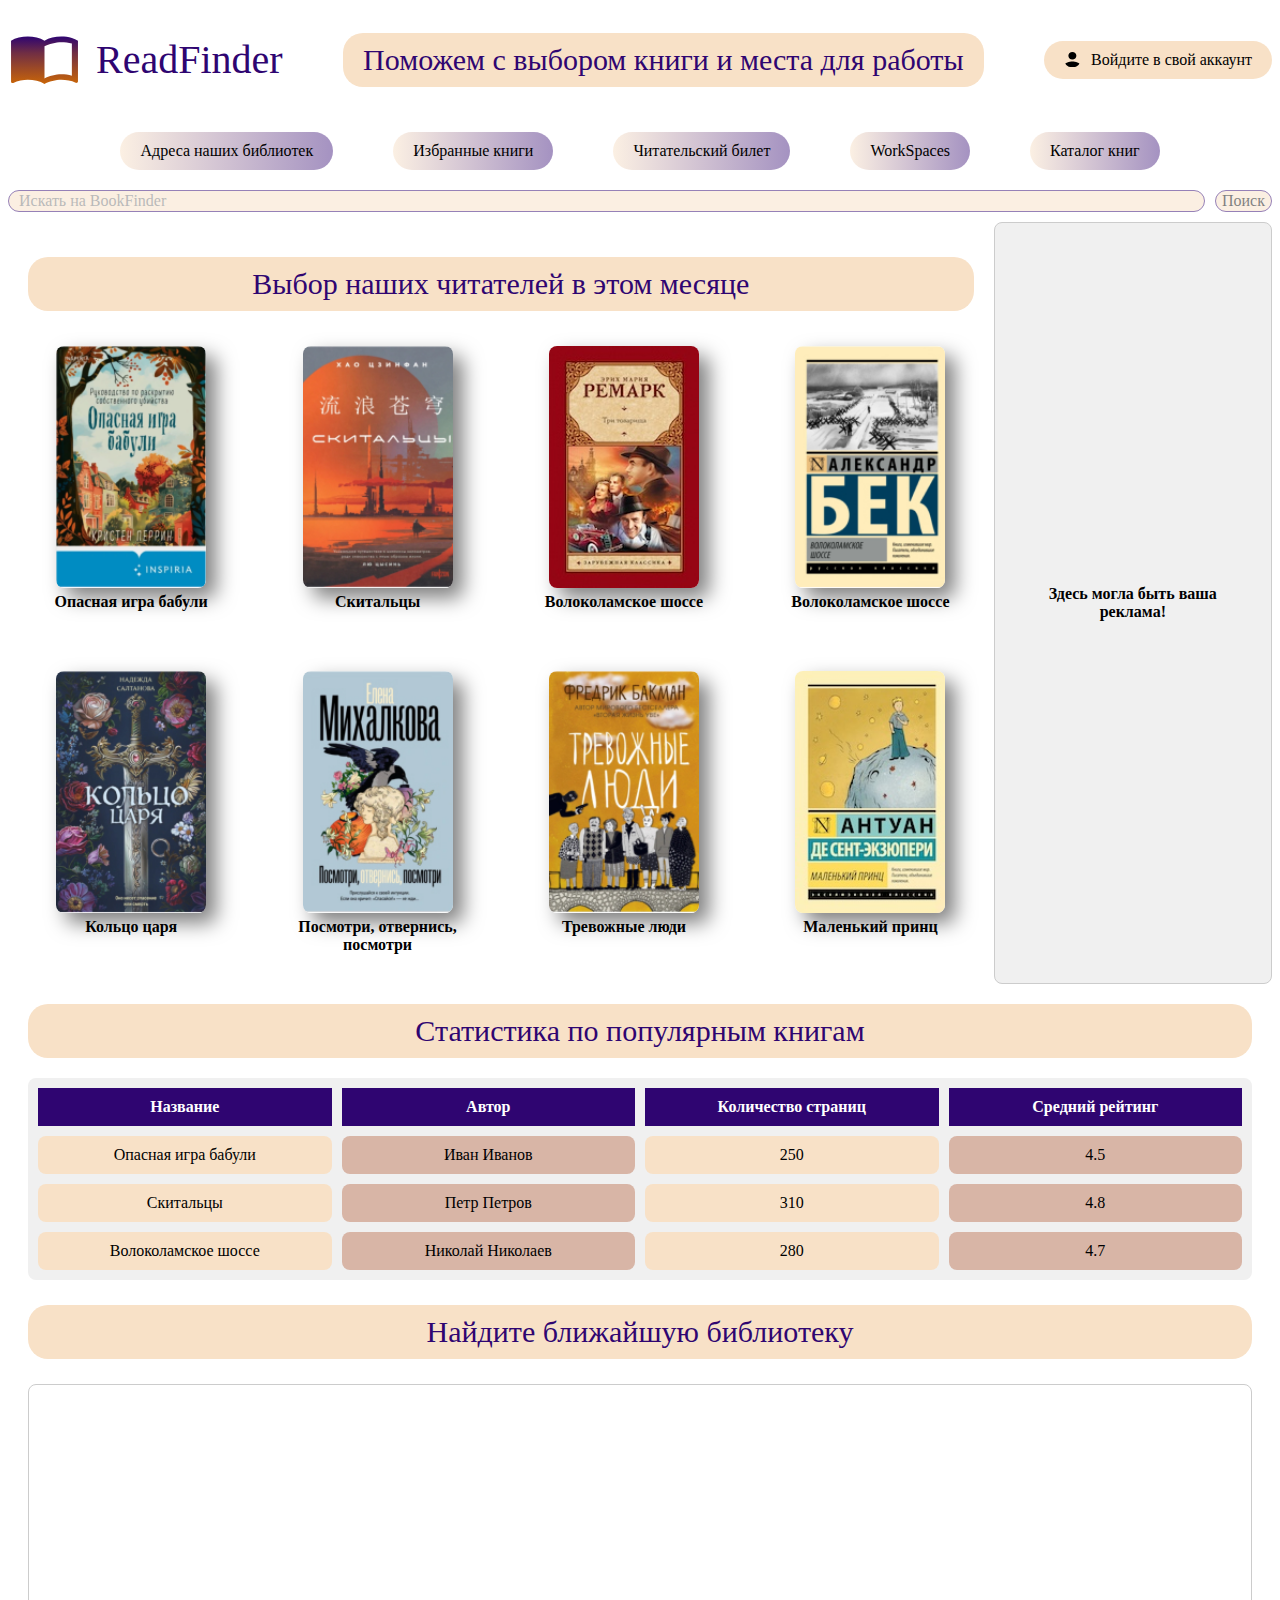
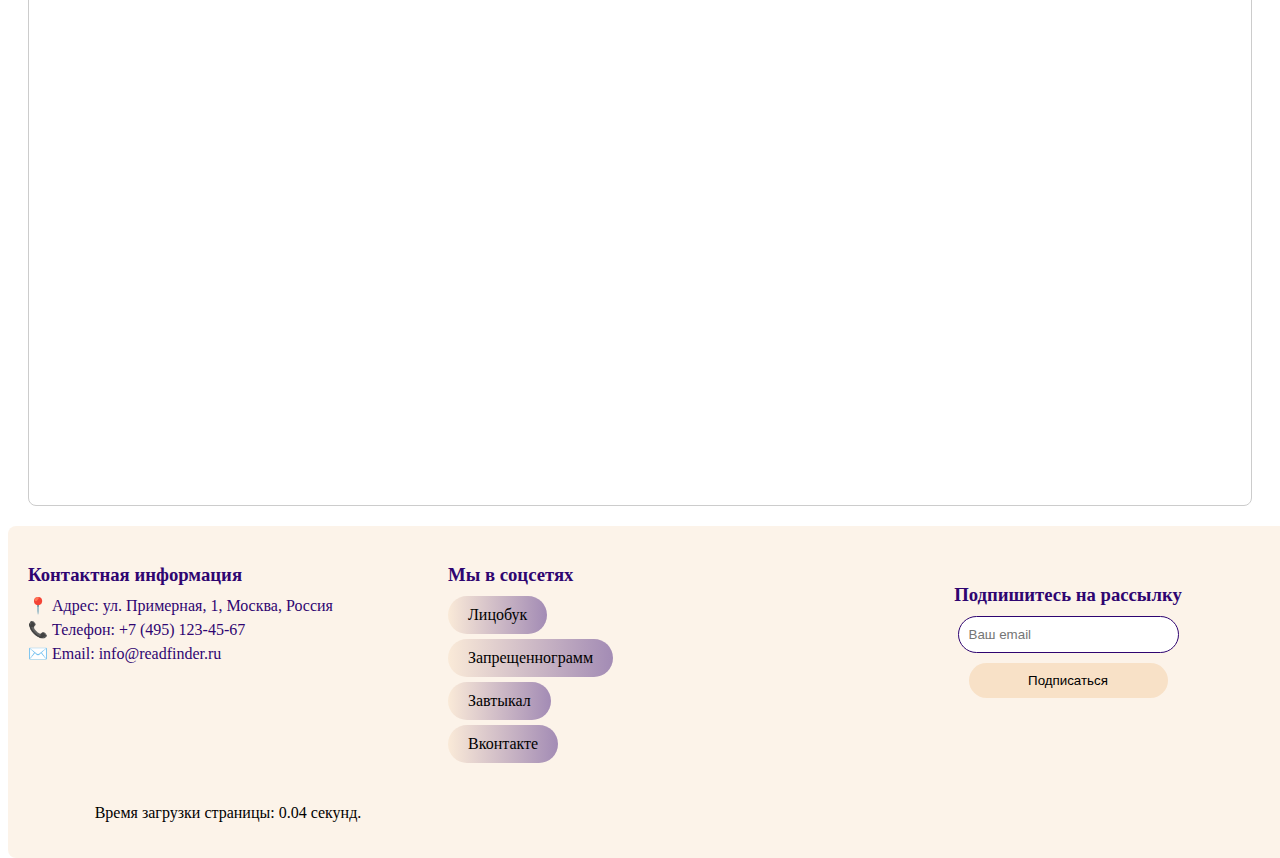
==== commit 73b8c59e: "Added new pages, a script for viewing page loading time and scripts for highlighting site elements" ====
--- a/index.html
+++ b/index.html
@@ -1,12 +1,17 @@
 <!DOCTYPE html>
 <html lang="ru">
     <head>
-        <link rel="stylesheet" href="index.css">
+        <link rel="stylesheet" href="styles/index.css">
+        <link rel="stylesheet" href="styles/highlight.css">
         <meta charset="UTF-8">
         <meta name="description" content="Страница для поиска информации о книге, библиотеках и вакансий в библиотеках">
         <meta name="keywords" content="книга, вакансия, библиотека, коворкинг, чтение, изучение">
         <meta name="viewport" content="width=device-width, initial-scale=1.0">
         <title>ReadFinder</title>
+        <script src="javascript/button-highlight.js" defer></script>
+        <script src="javascript/load-time.js" defer></script>
+        <script src="javascript/menu-highlight.js" defer></script>
+
     </head>
     <body>
 
@@ -27,11 +32,11 @@
 
             <nav>
                 <ol>
-                    <li><a href="#addresses" class="gradient-links">Адреса наших библиотек</a></li>
-                    <li><a href="#favorites" class="gradient-links">Избранные книги</a></li>
-                    <li><a href="#card" class="gradient-links">Читательский билет</a></li>
-                    <li><a href="#workspaces" class="gradient-links">WorkSpaces</a></li>
-                    <li><a href="#catalog" class="gradient-links">Каталог книг</a></li>
+                    <li><a href="addresses.html" class="gradient-links">Адреса наших библиотек</a></li>
+                    <li><a href="favorites.html" class="gradient-links">Избранные книги</a></li>
+                    <li><a href="library-card.html" class="gradient-links">Читательский билет</a></li>
+                    <li><a href="workspaces.html" class="gradient-links">WorkSpaces</a></li>
+                    <li><a href="catalog.html" class="gradient-links">Каталог книг</a></li>
                 </ol>
             </nav>
 
@@ -48,35 +53,35 @@
                     <h2>Выбор наших читателей в этом месяце</h2>
                     <ol>
                         <li>
-                            <img src="files/bookImage1.jpg" alt="изображение книги">
+                            <img src="files/pages/index/bookImage1.jpg" alt="изображение книги">
                             <span>Опасная игра бабули</span>
                         </li>
                         <li>
-                            <img src="files/bookImage2.jpg" alt="изображение книги">
+                            <img src="files/pages/index/bookImage2.jpg" alt="изображение книги">
                             <span>Скитальцы</span>
                         </li>
                         <li>
-                            <img src="files/bookImage3.jpg" alt="изображение книги">
+                            <img src="files/pages/index/bookImage3.jpg" alt="изображение книги">
                             <span>Волоколамское шоссе</span>
                         </li>
                         <li>
-                            <img src="files/bookImage4.jpg" alt="изображение книги">
+                            <img src="files/pages/index/bookImage4.jpg" alt="изображение книги">
                             <span>Волоколамское шоссе</span>
                         </li>
                         <li>
-                            <img src="files/bookImage5.jpg" alt="изображение книги">
+                            <img src="files/pages/index/bookImage5.jpg" alt="изображение книги">
                             <span>Кольцо царя</span>
                         </li>
                         <li>
-                            <img src="files/bookImage6.jpg" alt="изображение книги">
+                            <img src="files/pages/index/bookImage6.jpg" alt="изображение книги">
                             <span>Посмотри, отвернись, посмотри</span>
                         </li>
                         <li>
-                            <img src="files/bookImage7.jpg" alt="изображение книги">
+                            <img src="files/pages/index/bookImage7.jpg" alt="изображение книги">
                             <span>Тревожные люди</span>
                         </li>
                         <li>
-                            <img src="files/bookImage8.jpg" alt="изображение книги">
+                            <img src="files/pages/index/bookImage8.jpg" alt="изображение книги">
                             <span>Маленький принц</span>
                         </li>
                     </ol>
--- a/styles/index.css
+++ b/styles/index.css
@@ -0,0 +1,375 @@
+#base-header {
+    display: flex;
+    align-items: center;
+    justify-content: space-between;
+    gap: 20px;
+}
+
+#logo-text {
+    display: flex;
+    align-items: center;
+}
+
+#logo-text img {
+    margin-right: 15px;
+}
+
+h1 {
+    font: lighter 40px Inter;
+    color: #2F0571;
+}
+
+h2 {
+    font: lighter 30px Inter;
+    color: #2F0571;
+    background-color: #F8E1C7;
+    border-radius: 20px;
+    padding: 10px 20px;
+}
+
+#login{
+    font: lighter 16px Inter;
+    background-color: #F8E1C7;
+    display: flex;
+    justify-content: center;
+    align-items: center;
+    border: none;
+    padding: 10px 20px;
+    border-radius: 20px;
+    cursor: pointer;
+}
+
+#login img{
+    margin-right: 10px;
+    width: 17px;
+    height: 17px;
+}
+header form [type="text"], header form [type="submit"] {
+    font: lighter 16px Inter;
+    background-color: #F8E1C7;
+    border-radius: 20px;
+    display: flex;
+    justify-content: center;
+    align-items: center;
+    border: 1px solid #2F0571;
+    opacity: 0.5;
+}
+header form [type="text"]{
+    width: 100%;
+    padding-left: 10px;
+    margin-right: 10px;
+}
+
+header form{
+    display: flex;
+    justify-content: center;
+    align-items: center;
+}
+
+nav {
+    display: flex;
+    justify-content: center;
+}
+
+nav ol {
+    display: flex;
+    justify-content: center;
+    padding: 0;
+    margin: 20px;
+    list-style-type: none;
+    max-width: 100%;
+}
+
+nav ol li {
+    margin: 0 10px;
+}
+
+.gradient-links {
+    font: lighter 16px Inter;
+    color: black;
+    background: linear-gradient(to right, rgba(248, 225, 199, 0.5), rgba(47, 5, 113, 0.435));
+    border-radius: 20px;
+    padding: 10px 20px;
+    text-decoration: none;
+    display: inline-block;
+    white-space: nowrap;
+}
+
+ol {
+    display: grid;
+    grid-template-columns: repeat(4, 1fr);
+    gap: 40px;
+    margin: 0;
+    padding: 0;
+}
+
+ol li {
+    display: flex;
+    flex-direction: column;
+    align-items: center;
+    font: lighter 16px Inter;
+    margin: 10px;
+}
+
+ol li span {
+    font-weight: bold;
+    margin-top: 5px;
+    text-align: center;
+}
+
+ol li img{
+    width: 150px;
+    height: auto;
+    border-radius: 8px;
+    box-shadow: 10px 10px 20px rgba(0, 0, 0, 0.5)
+}
+
+#books-and-ads {
+    display: flex;
+    margin: 0;
+}
+
+#best-books {
+    flex: 4;
+    text-align: center;
+    padding: 20px;
+}
+
+#advertising {
+    flex: 1;
+    padding: 20px;
+    margin-top: 10px;
+    background-color: #f0f0f0;
+    border: 1px solid #ccc;
+    border-radius: 8px;
+    display: flex;
+    justify-content: center;
+    align-items: center;
+    text-align: center;
+}
+
+#map {
+    text-align: center;
+    margin: 20px ;
+}
+
+#map-container {
+    display: flex;
+    justify-content: center;
+}
+
+iframe {
+    border: 1px solid #ccc;
+    border-radius: 8px;
+}
+
+footer {
+    position: absolute;
+    width: 100%;
+    padding: 20px;
+    background-color: rgba(248, 225, 199, 0.4);
+    display: grid;
+    grid-template-columns: repeat(3, 1fr);
+    gap: 20px;
+    border-radius: 8px;
+    box-sizing: border-box;
+}
+
+#contact-information,
+#social-media,
+#newsletter {
+    font: lighter 16px Inter;
+    color: #2F0571;
+}
+
+h3 {
+    margin-bottom: 10px;
+}
+
+#contact-information p,
+#social-media p {
+    margin: 5px 0;
+}
+
+#newsletter form {
+    display: flex;
+    flex-direction: column;
+    align-items: center;
+}
+
+#newsletter {
+    display: flex;
+    flex-direction: column;
+    align-items: center;
+    padding: 20px;
+}
+
+#newsletter input {
+    padding: 10px;
+    border: 1px solid #2F0571;
+    border-radius: 20px;
+    width: 100%;
+    max-width: 300px;
+    margin-bottom: 10px;
+}
+
+#newsletter button {
+    background-color: #F8E1C7;
+    border: none;
+    border-radius: 20px;
+    padding: 10px;
+    cursor: pointer;
+    width: 100%;
+    max-width: 300px;
+}
+
+#book-table {
+    display: grid;
+    grid-template-columns: repeat(4, 1fr);
+    gap: 10px;
+    margin: 20px;
+    padding: 10px;
+    background-color: #f0f0f0;
+    border-radius: 8px;
+}
+
+#book-table .header {
+    font-weight: bold;
+    background-color: #2F0571;
+    color: white;
+    text-align: center;
+    padding: 10px;
+}
+
+#book-table .row {
+    padding: 10px;
+    text-align: center;
+    background-color: #F8E1C7;
+    border-radius: 8px;
+}
+
+#book-table .row:nth-child(even) {
+    background-color: #d8b5a6;
+}
+
+#book-stats h2{
+    margin: 20px;
+    text-align: center;
+}
+
+/* Оптимизация для экранов шириной 768px и меньше */
+@media screen and (max-width: 768px) {
+
+    #book-table {
+        grid-template-columns: repeat(4, 1fr);
+    }
+
+    #book-table .header, #book-table .row {
+        font-size: 12px;
+        padding: 5px;
+    }
+
+    #logo-text {
+        top: 5px;
+        left: 5px;
+    }
+
+    #logo-text img {
+        width: 40px;
+    }
+
+    #advertising {
+        display: none;
+    }
+
+    #base-header {
+        flex-direction: column;
+        align-items: center;
+    }
+
+    #logo-text {
+        margin-bottom: 10px;
+    }
+
+    h1 {
+        font-size: 28px;
+    }
+
+    h2 {
+        font-size: 24px;
+    }
+
+    #login {
+        font-size: 14px;
+        padding: 8px 15px;
+    }
+
+    nav ol {
+        flex-direction: column;
+        align-items: center;
+    }
+
+    a {
+        width: auto;
+        margin: 5px 0;
+    }
+
+    ol {
+        grid-template-columns: repeat(2, 1fr);
+        gap: 20px;
+    }
+
+    ol li img {
+        width: 100px;
+    }
+
+    #map-container {
+        width: 100%;
+        overflow: hidden;
+    }
+
+    iframe {
+        width: 100%;
+        height: 400px;
+    }
+
+    #newsletter input {
+        width: 100%;
+    }
+}
+
+/* Оптимизация для экранов шириной 480px и меньше */
+@media screen and (max-width: 480px) {
+
+    h2 {
+        font-size: 20px;
+    }
+
+    #login {
+        font-size: 12px;
+        padding: 5px 10px;
+    }
+
+    nav ol {
+        margin: 5px 0;
+    }
+
+    ol {
+        grid-template-columns: 1fr;
+    }
+
+    ol li img {
+        width: 80px;
+    }
+
+    footer {
+        text-align: center;
+        grid-template-columns: 1fr;
+    }
+
+    #contact-information,
+    #social-media,
+    #newsletter {
+        font-size: 14px;
+    }
+}--- a/styles/highlight.css
+++ b/styles/highlight.css
@@ -0,0 +1,12 @@
+.gradient-links.active {
+    color: blue;
+    font-weight: bold;
+}
+
+.gradient-links.hover {
+    color: red;
+}
+
+button.active {
+    color: green;
+}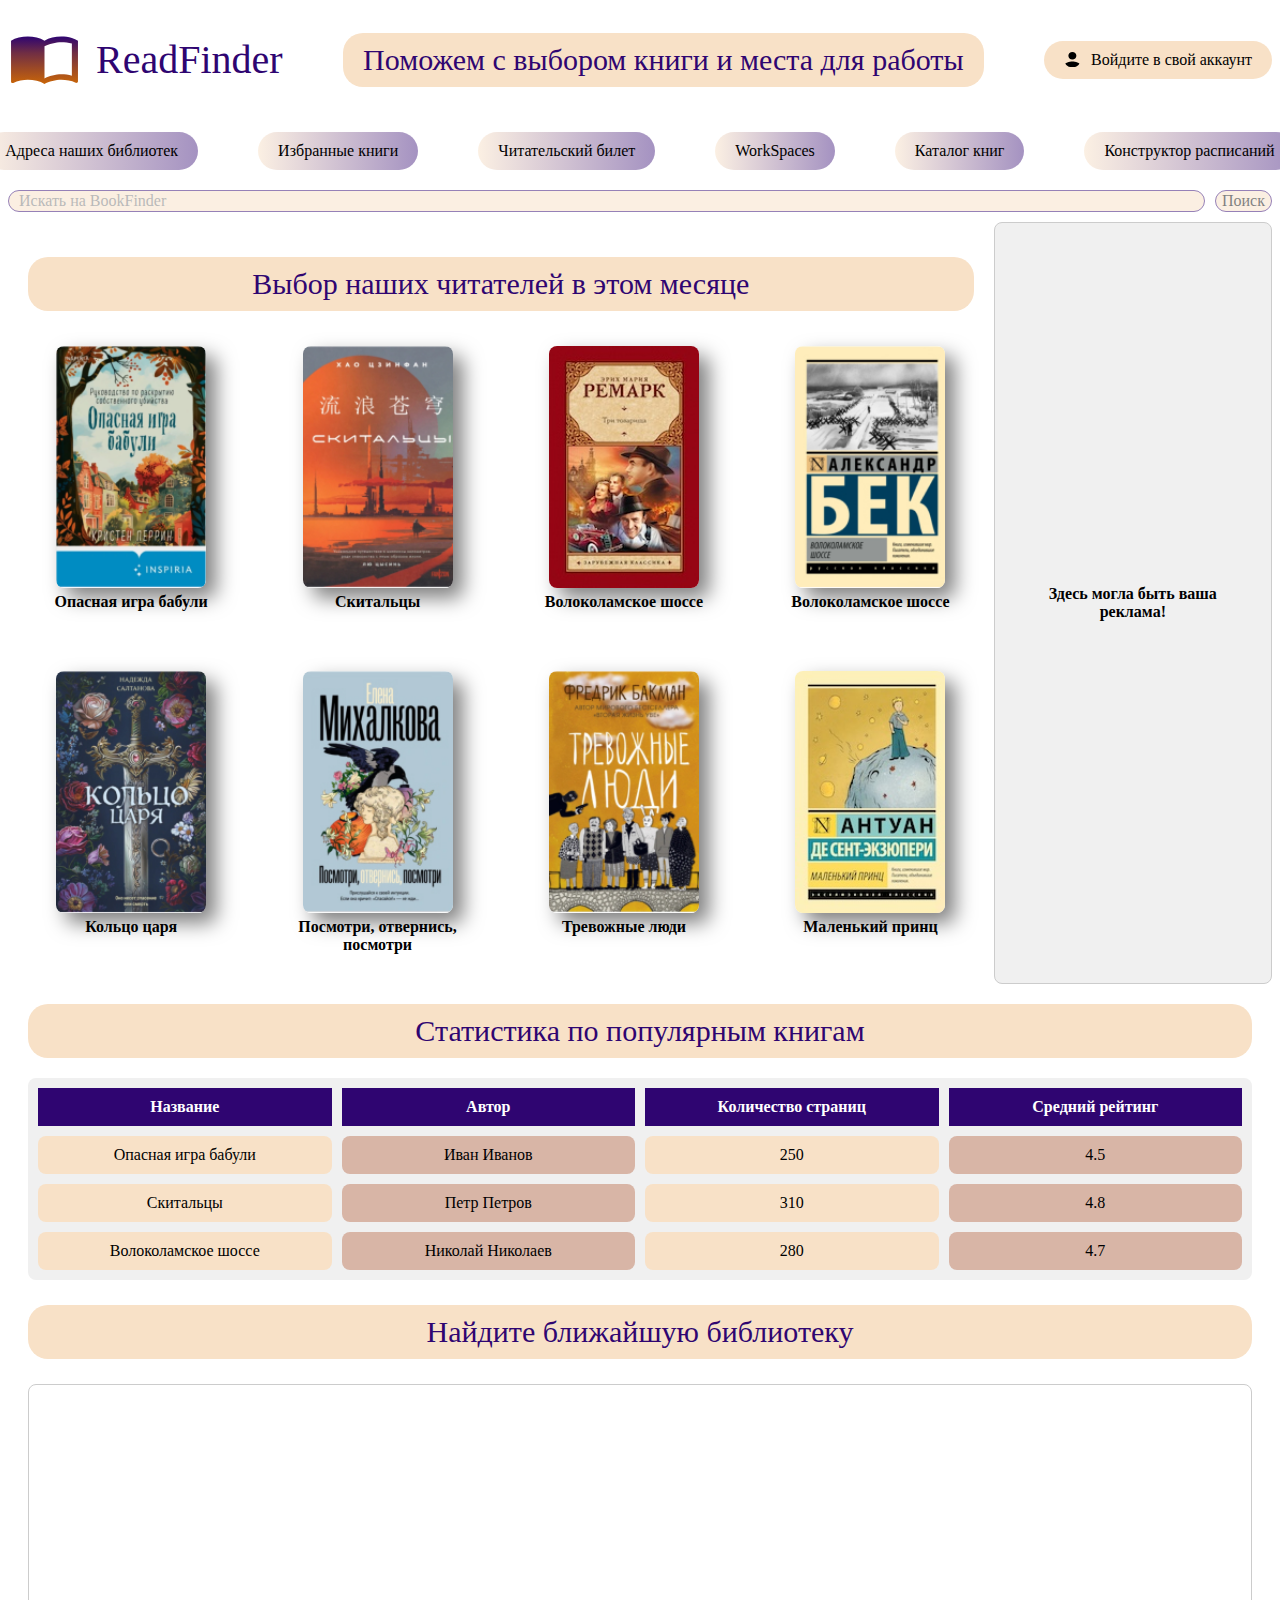
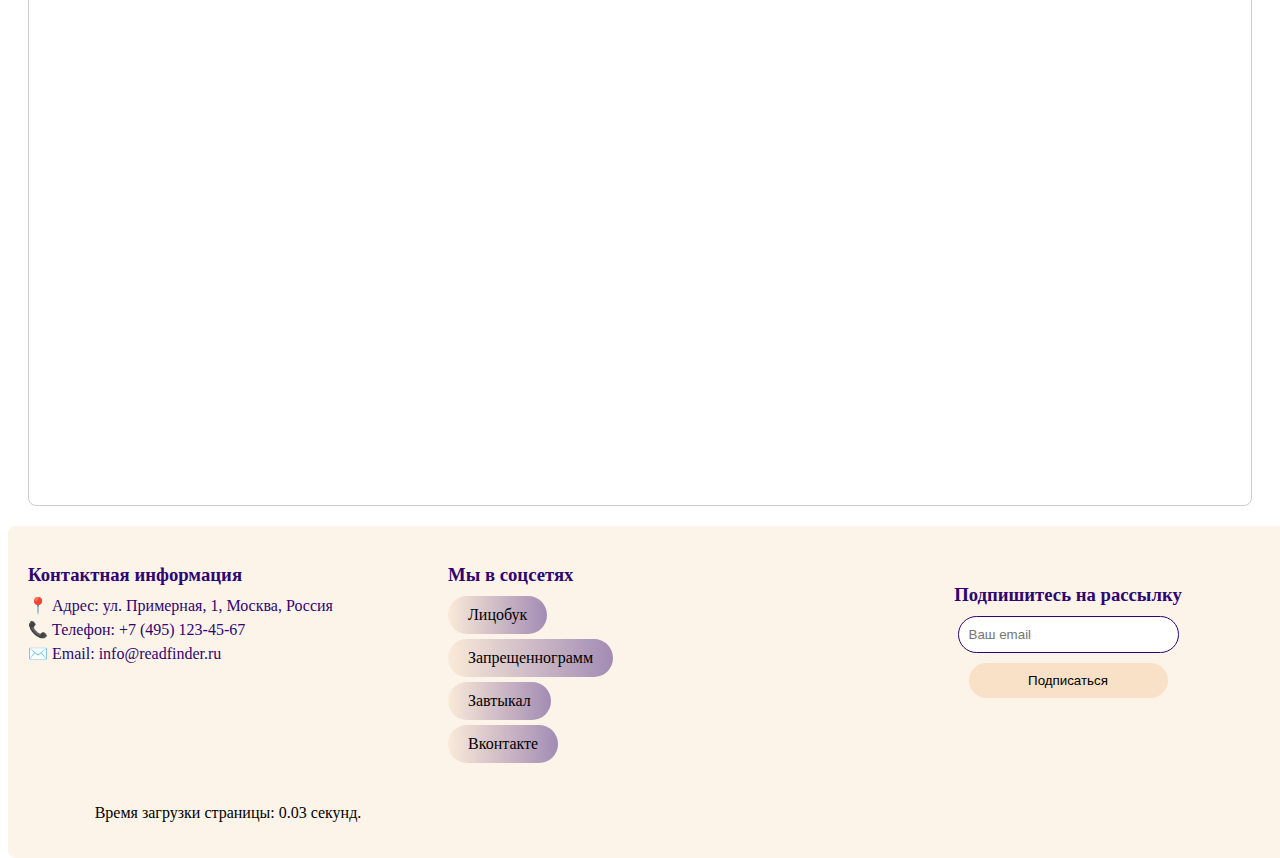
==== commit 82d037db: "Event constructor added" ====
--- a/index.html
+++ b/index.html
@@ -37,6 +37,7 @@
                     <li><a href="library-card.html" class="gradient-links">Читательский билет</a></li>
                     <li><a href="workspaces.html" class="gradient-links">WorkSpaces</a></li>
                     <li><a href="catalog.html" class="gradient-links">Каталог книг</a></li>
+                    <li><a href="constructor.html" class="gradient-links">Конструктор расписаний</a></li>
                 </ol>
             </nav>
 
